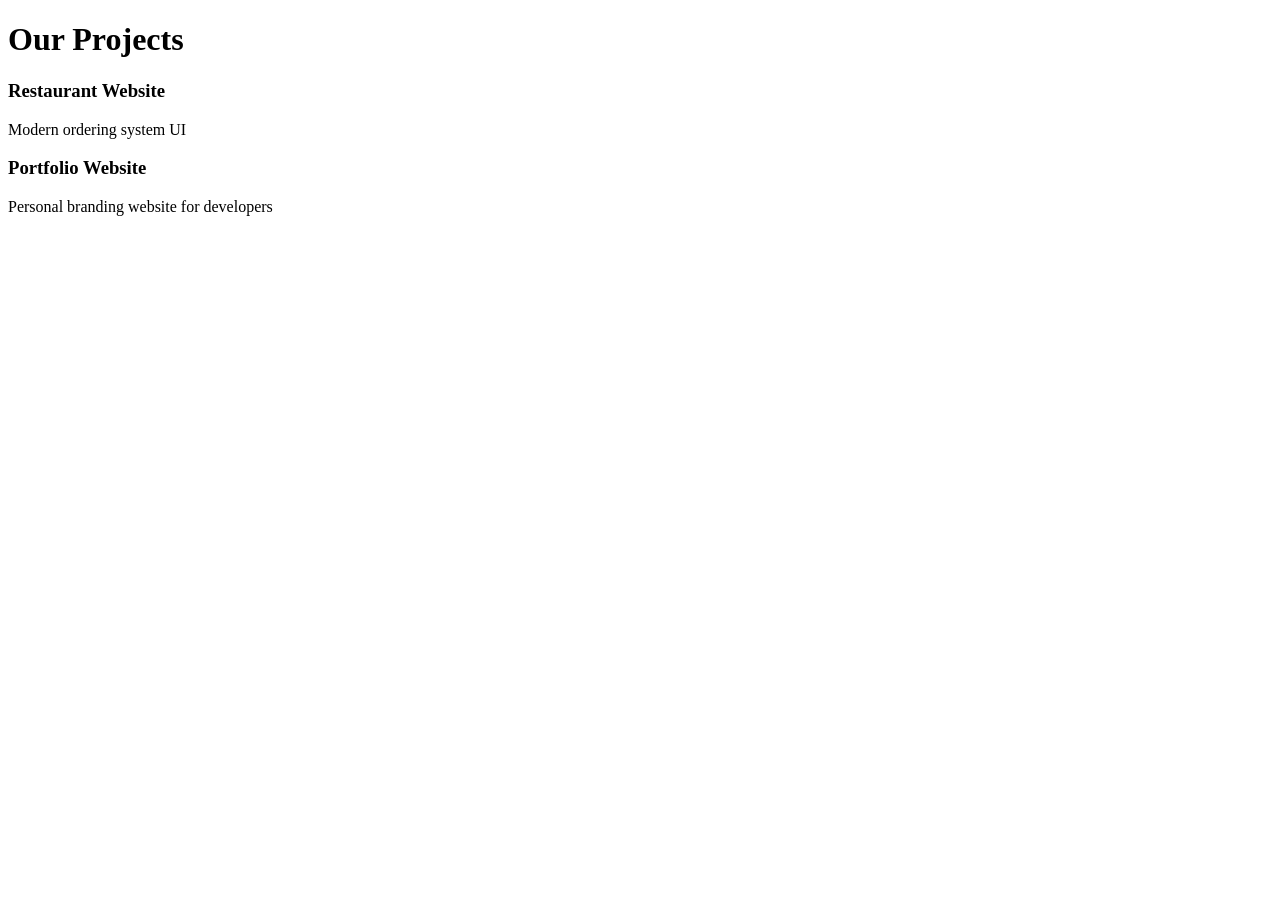
==== projects.html @ 71f084d6 "Create projects.html" ====
<!DOCTYPE html>
<html>
<head>
  <title>Projects - NovaWeb Studios</title>
  <link rel="stylesheet" href="style.css">
</head>

<body>

<header>
  <h1>Our Projects</h1>
</header>

<section class="grid">

  <div class="card">
    <h3>Restaurant Website</h3>
    <p>Modern ordering system UI</p>
  </div>

  <div class="card">
    <h3>Portfolio Website</h3>
    <p>Personal branding website for developers</p>
  </div>

</section>

</body>
</html>
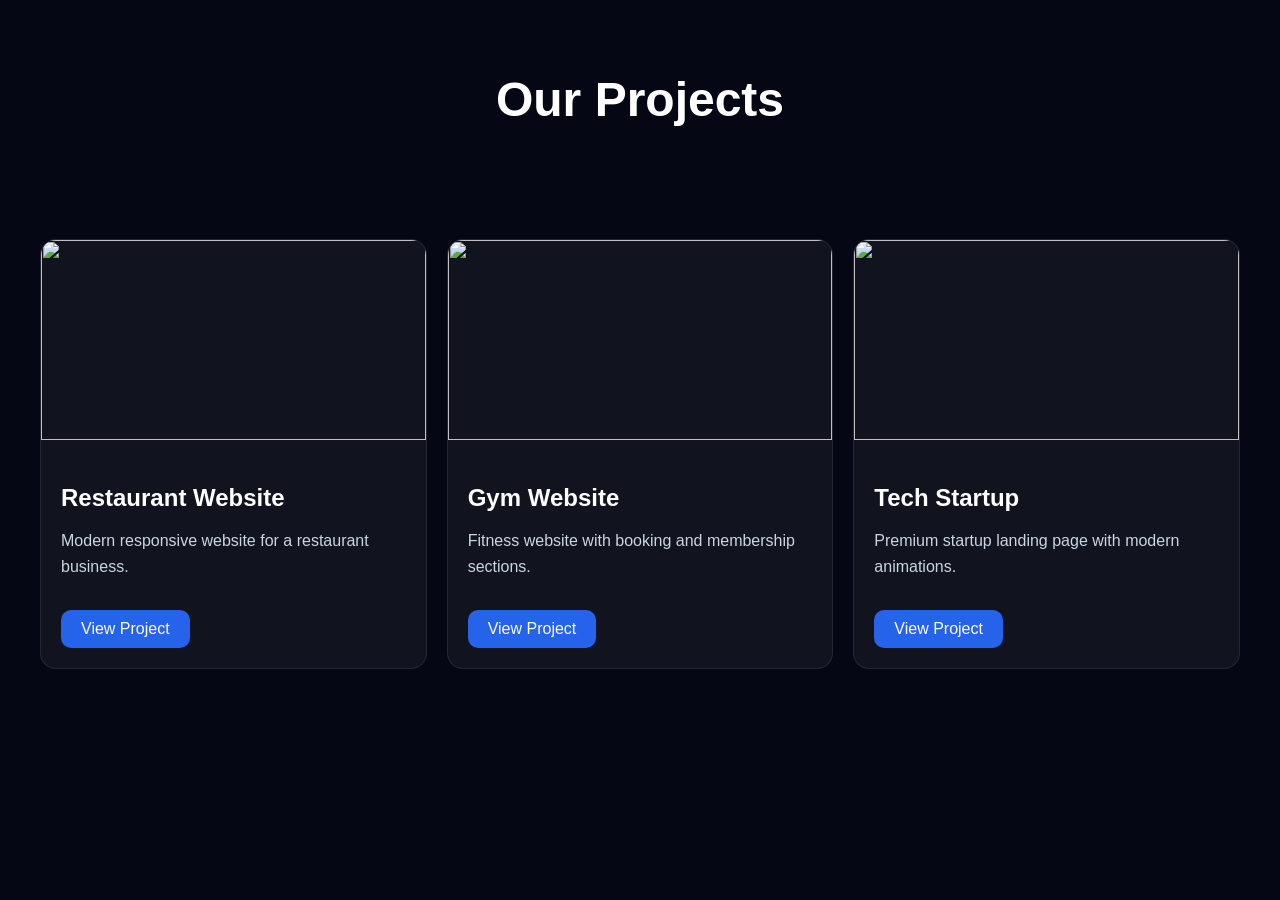
==== commit 75460abe: "Refactor projects.html for improved layout and style" ====
--- a/projects.html
+++ b/projects.html
@@ -1,29 +1,145 @@
 <!DOCTYPE html>
-<html>
+<html lang="en">
 <head>
-  <title>Projects - NovaWeb Studios</title>
-  <link rel="stylesheet" href="style.css">
+  <meta charset="UTF-8">
+  <meta name="viewport" content="width=device-width, initial-scale=1.0">
+  <title>NovaWeb Projects</title>
+
+  <style>
+
+    body{
+      background:#050814;
+      color:white;
+      font-family:Arial;
+      margin:0;
+      padding:0;
+    }
+
+    h1{
+      text-align:center;
+      padding:40px 20px;
+      font-size:48px;
+    }
+
+    .grid{
+      display:grid;
+      grid-template-columns:repeat(auto-fit,minmax(280px,1fr));
+      gap:20px;
+      padding:40px;
+    }
+
+    .card{
+      background:rgba(255,255,255,0.05);
+      border:1px solid rgba(255,255,255,0.08);
+      border-radius:16px;
+      overflow:hidden;
+      transition:0.4s;
+    }
+
+    .card:hover{
+      transform:translateY(-10px);
+      border-color:#3b82f6;
+    }
+
+    .card img{
+      width:100%;
+      height:200px;
+      object-fit:cover;
+    }
+
+    .card-content{
+      padding:20px;
+    }
+
+    .card h2{
+      margin-bottom:10px;
+    }
+
+    .card p{
+      color:#cbd5e1;
+      line-height:1.6;
+    }
+
+    .btn{
+      display:inline-block;
+      margin-top:15px;
+      padding:10px 20px;
+      background:#2563eb;
+      color:white;
+      text-decoration:none;
+      border-radius:10px;
+    }
+
+  </style>
 </head>
 
 <body>
 
-<header>
   <h1>Our Projects</h1>
-</header>
 
-<section class="grid">
+  <div class="grid">
 
-  <div class="card">
-    <h3>Restaurant Website</h3>
-    <p>Modern ordering system UI</p>
+    <div class="card">
+
+      <img src="https://images.unsplash.com/photo-1498050108023-c5249f4df085">
+
+      <div class="card-content">
+
+        <h2>Restaurant Website</h2>
+
+        <p>
+          Modern responsive website for a restaurant business.
+        </p>
+
+        <a href="#" class="btn">
+          View Project
+        </a>
+
+      </div>
+
+    </div>
+
+    <div class="card">
+
+      <img src="https://images.unsplash.com/photo-1519389950473-47ba0277781c">
+
+      <div class="card-content">
+
+        <h2>Gym Website</h2>
+
+        <p>
+          Fitness website with booking and membership sections.
+        </p>
+
+        <a href="#" class="btn">
+          View Project
+        </a>
+
+      </div>
+
+    </div>
+
+    <div class="card">
+
+      <img src="https://images.unsplash.com/photo-1522202176988-66273c2fd55f">
+
+      <div class="card-content">
+
+        <h2>Tech Startup</h2>
+
+        <p>
+          Premium startup landing page with modern animations.
+        </p>
+
+        <a href="#" class="btn">
+          View Project
+        </a>
+
+      </div>
+
+    </div>
+
   </div>
 
-  <div class="card">
-    <h3>Portfolio Website</h3>
-    <p>Personal branding website for developers</p>
-  </div>
-
-</section>
-
 </body>
-</html>+</html>
